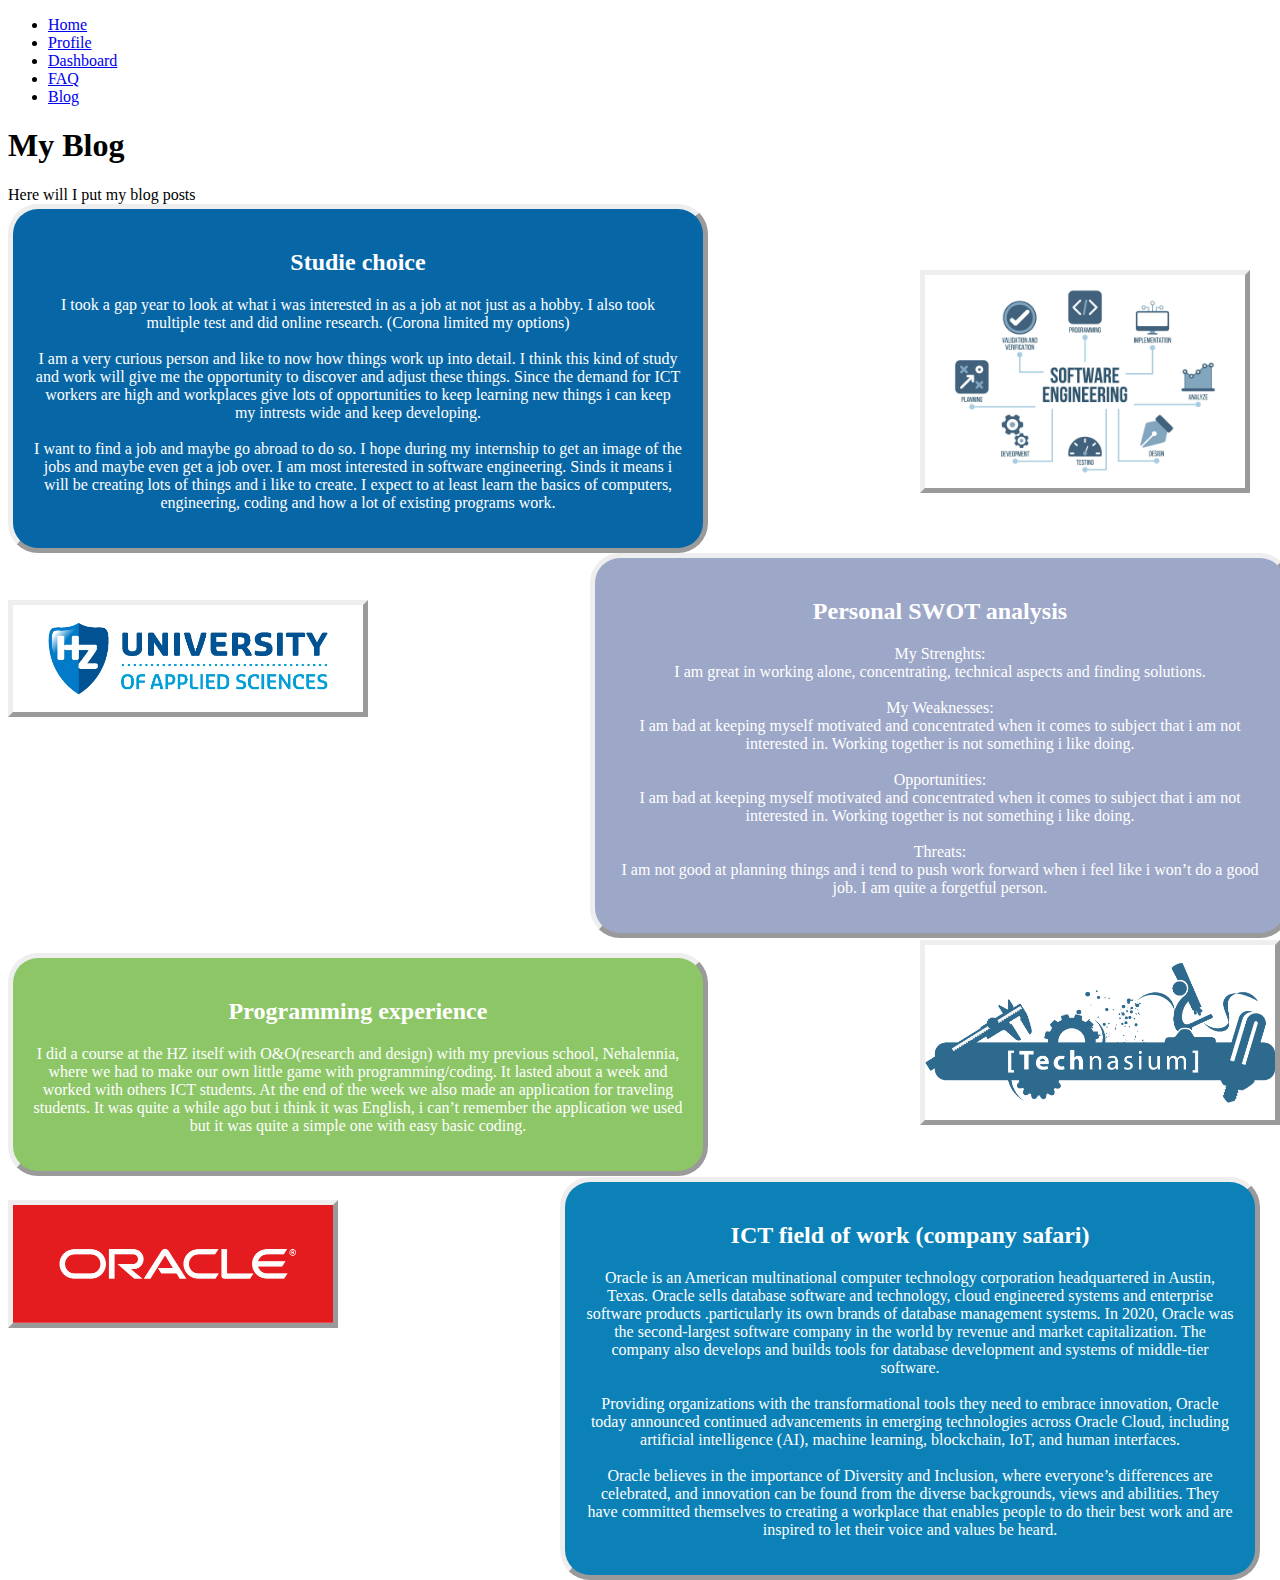
==== blog-feed.html @ f678e13d "updated" ====
<!DOCTYPE html>
<html lang="en">

<head>
	<meta charset="UTF-8">
	<meta name="viewport" content="width=device-width, initial-scale=1.0">
	<meta http-equiv="X-UA-Compatible" content="ie=edge">
	<link rel="stylesheet" type="text/css" href="stylesheet" />
	<title>Alexandra's Blog</title>
	<meta name="descriptiion" content="read Alexandra's blogposts about my studie choice, SWOT analysis, programming experience and about the Oracle company">
</head>

<body>
	<style>
		.blogpost1 {
			text-align: center;
			background-color: #0766a6;
			padding: 20px;
			list-style-type: none;
			color: white;
			border-radius: 30px;
			border-style: outset;
			border-width: thick;
			width: 650px;
		}

		.blogpost2 {
			text-align: center;
			background-color: #9da7c8;
			padding: 20px;
			list-style-type: none;
			color: white;
			border-radius: 30px;
			border-style: outset;
			border-width: thick;
			width: 650px;
			position: absolute;
			left: 590px;

		}

		.blogpost3 {
			text-align: center;
			background-color: #8dc667;
			padding: 20px;
			list-style-type: none;
			color: white;
			border-radius: 30px;
			border-style: outset;
			border-width: thick;
			width: 650px;
			position: absolute;
			top: 953px;
		}

		/*/.blogpost4{
			text-align: center;
			background-color: #8dceae;
			padding: 20px;
			list-style-type: none;
			color: white;
			border-radius: 30px;
			border-style: outset;
			border-width: thick;
			width: 650px;
			position: absolute;
			left: 590px;
		}/*/

		.blogpost5 {
			text-align: center;
			background-color: #0b81b7;
			padding: 20px;
			list-style-type: none;
			color: white;
			border-radius: 30px;
			border-style: outset;
			border-width: thick;
			width: 650px;
			position: absolute;
			top: 1177px;
			left: 560px;
		}

		.hzlogo {
			width: 350px;
			height: auto;
			position: absolute;
			top: 600px;
			border-style: outset;
			border-width: thick;
			transition: all .1s ease;
		}

		.hzlogo:hover {
			transform: scale(1.4);
		}

		.technasiumlogo {
			width: 350px;
			height: auto;
			position: absolute;
			top: 940px;
			left: 920px;
			border-style: outset;
			border-width: thick;
			transition: all .1s ease;
		}

		.technasiumlogo:hover {
			transform: scale(1.4);
		}

		.oraclelogo {
			width: 320px;
			height: auto;
			position: absolute;
			top: 1200px;
			border-style: outset;
			border-width: thick;
			transition: all .1s ease;
		}

		.oraclelogo:hover {
			transform: scale(1.4);
		}

		.softwareengineer {
			width: 320px;
			height: auto;
			position: absolute;
			top: 270px;
			left: 920px;
			border-style: outset;
			border-width: thick;
			transition: all .1s ease;
		}

		.softwareengineer:hover {
			transform: scale(1.4);
		}
	</style>
	</head>

	<body>
		<nav>
			<ul id="nav">
				<li class="nav"><a href="index.html">Home</a></li>
				<li class="nav"><a href="profile.html">Profile</a></li>
				<li class="nav"><a href="dashboard.html">Dashboard</a></li>
				<li class="nav"><a href="faq.html">FAQ</a></li>
				<li class="nav"><a href="blog-feed.html">Blog</a></li>
				<!--<h4 id="contact"><a href="contact.html">Contact</a></h4>-->
			</ul>
		</nav>
		<header class="blogtitle"><h1>My Blog</h1><div class="undertitle">Here will I put my blog posts</div></header>
		<main id="seethrough-background">
			</div>
			<div class="blogpost1">
				<h2>Studie choice</h2>
				<p>I took a gap year to look at what i was interested in as a job at not just as a hobby. I also took
					multiple test and did online research. (Corona limited my options)
					<br><br>
					I am a very curious person and like to now how things work up into detail. I think this kind of
					study and work will give me the opportunity to discover and adjust these things. Since the demand
					for ICT workers are high and workplaces give lots of opportunities to keep learning new things i can
					keep my intrests wide and keep developing.
					<br><br>
					I want to find a job and maybe go abroad to do so. I hope during my internship to get an image of
					the jobs and maybe even get a job over. I am most interested in software engineering. Sinds it means
					i will be creating lots of things and i like to create. I expect to at least learn the basics of
					computers, engineering, coding and how a lot of existing programs work.
				</p>
			</div>
			<post class="blogpost2">
				<h2>Personal SWOT analysis</h2>
				<p>My Strenghts:
					<br>
					I am great in working alone, concentrating, technical aspects and finding solutions.
					<br><br>
					My Weaknesses:
					<br>
					I am bad at keeping myself motivated and concentrated when it comes to subject that i am not
					interested in. Working together is not something i like doing.
					<br><br>
					Opportunities:
					<br>
					I am bad at keeping myself motivated and concentrated when it comes to subject that i am not
					interested in. Working together is not something i like doing.
					<br><br>
					Threats:
					<br>
					I am not good at planning things and i tend to push work forward when i feel like i won’t do a good
					job. I am quite a forgetful person.
				</p>
			</post>
			<post class="blogpost3">
				<h2>Programming experience</h2>
				<p>I did a course at the HZ itself with O&O(research and design) with my previous school, Nehalennia,
					where we had to make our own little game with programming/coding. It lasted about a week and worked
					with others ICT students. At the end of the week we also made an application for traveling students.
					It was quite a while ago but i think it was English, i can’t remember the application we used but it
					was quite a simple one with easy basic coding.</p>
			</post>
			<!--<div class="blogpost4">
			<h3>First feedback</h3>
			<p>kakakaka</p>
			</div> -->
			<post class="blogpost5">
				<h2>ICT field of work (company safari)</h2>
				<p>Oracle is an American multinational computer technology corporation headquartered in Austin, Texas.
					Oracle sells database software and technology, cloud engineered systems and enterprise software
					products .particularly its own brands of database management systems. In 2020, Oracle was the
					second-largest software company in the world by revenue and market capitalization. The company also
					develops and builds tools for database development and systems of middle-tier software.
					<br><br>
					Providing organizations with the transformational tools they need to embrace innovation, Oracle
					today announced continued advancements in emerging technologies across Oracle Cloud, including
					artificial intelligence (AI), machine learning, blockchain, IoT, and human interfaces.
					<br><br>
					Oracle believes in the importance of Diversity and Inclusion, where everyone’s differences are
					celebrated, and innovation can be found from the diverse backgrounds, views and abilities.​ They
					have committed themselves to creating a workplace that enables people to do their best work and are
					inspired to let their voice and values be heard.
				</p>
			</post>
			<img class=hzlogo src="hzlogo.jpg" alt="The HZ logo (a university of applied sciences)">
			<img class="technasiumlogo" src="Technasium.jpg" alt="Technasium logo(a course in highschool i did)">
			<img class="oraclelogo" src="oracle.jpg" alt="Oracle logo (an American company who sell software">
			<img class="softwareengineer" src="softwareenigneer.jpg" alt="a decorative software enigneer cloudmap">
		</main>
	</body>
	<!--<footer>
		<label>Author: Alexandra Kranendonk</label>
	</footer>-->
</html>
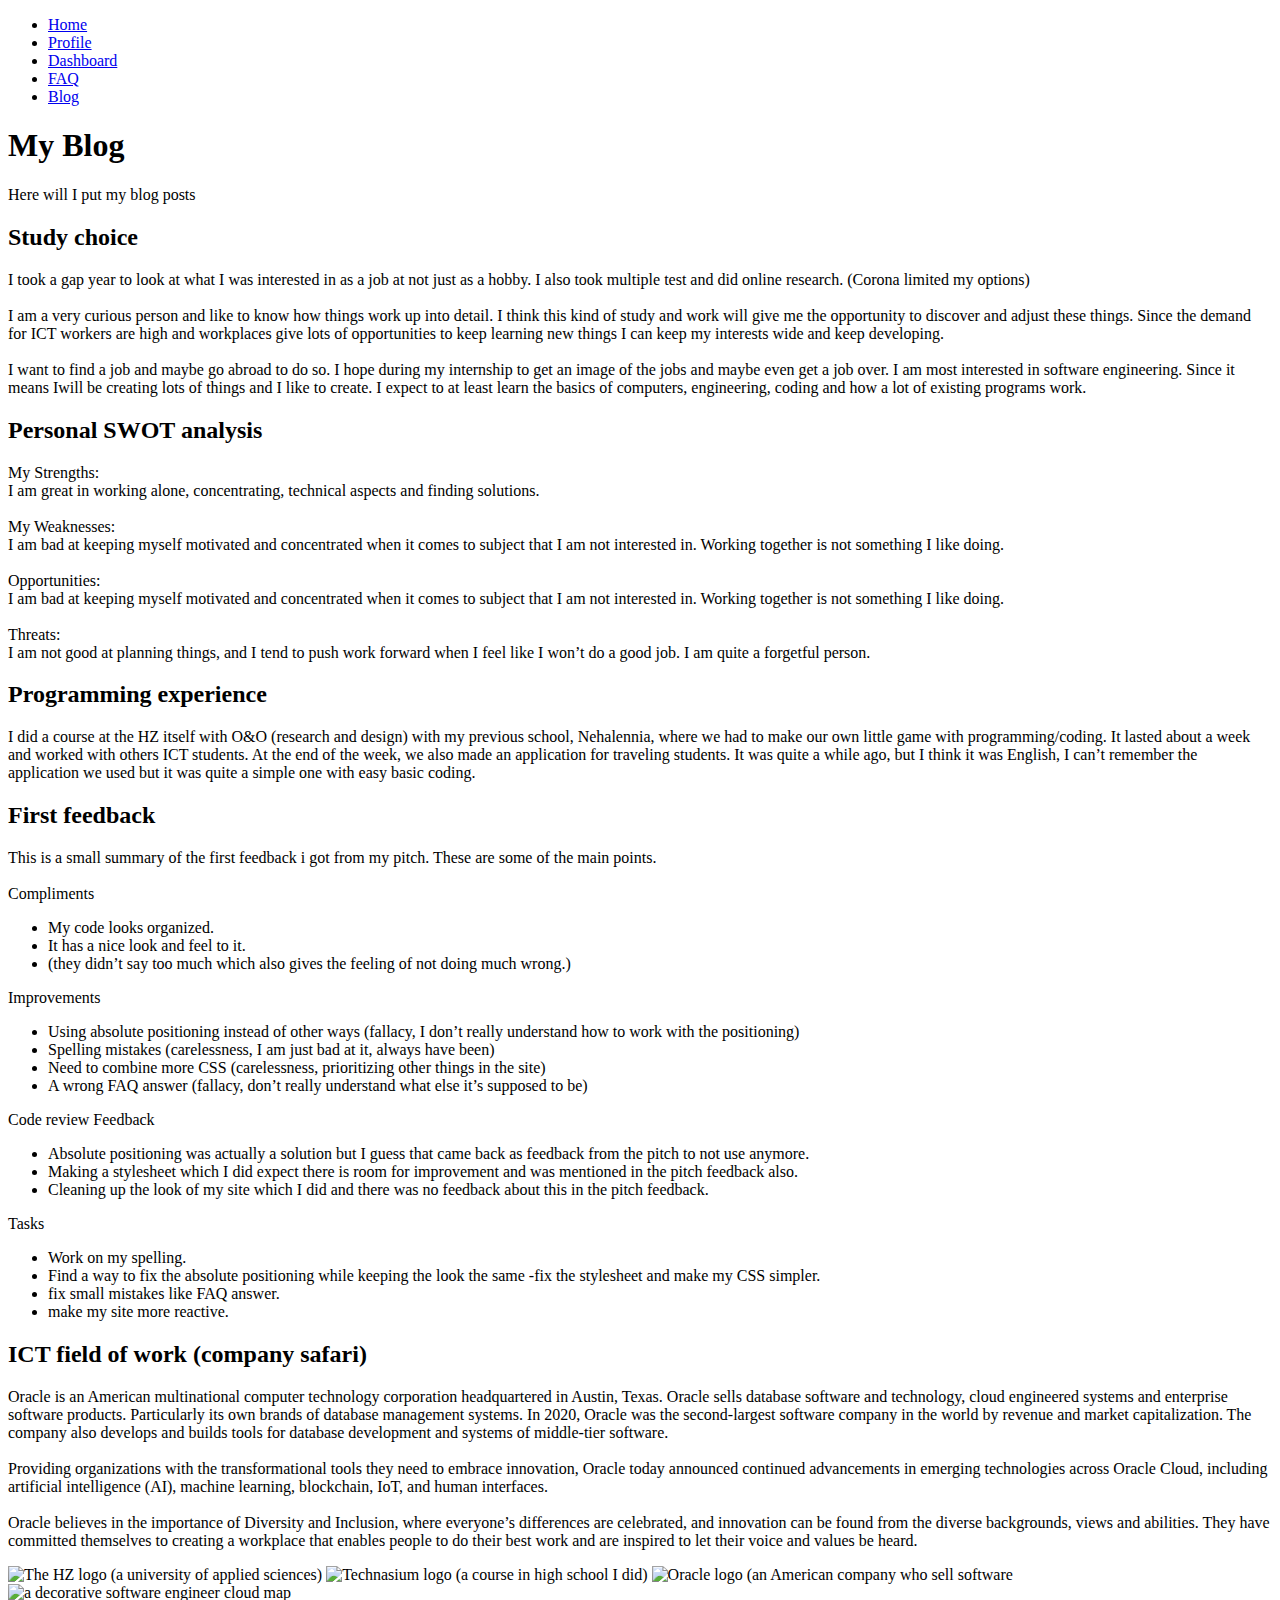
==== commit c3635175: "hs" ====
--- a/blog-feed.html
+++ b/blog-feed.html
@@ -1,236 +1,143 @@
 <!DOCTYPE html>
 <html lang="en">
+
 
 <head>
 	<meta charset="UTF-8">
 	<meta name="viewport" content="width=device-width, initial-scale=1.0">
 	<meta http-equiv="X-UA-Compatible" content="ie=edge">
-	<link rel="stylesheet" type="text/css" href="stylesheet" />
+	<link rel="stylesheet" type="text/css" href="stylesheet.css" />
 	<title>Alexandra's Blog</title>
-	<meta name="descriptiion" content="read Alexandra's blogposts about my studie choice, SWOT analysis, programming experience and about the Oracle company">
+	<meta name="description"
+		content="read Alexandra's blogposts about my studie choice, SWOT analysis, programming experience and about the Oracle company">
 </head>
 
+
 <body>
-	<style>
-		.blogpost1 {
-			text-align: center;
-			background-color: #0766a6;
-			padding: 20px;
-			list-style-type: none;
-			color: white;
-			border-radius: 30px;
-			border-style: outset;
-			border-width: thick;
-			width: 650px;
-		}
+	<nav>
+		<ul id="navigationMenu-all">
+			<li class="navigationMenu-all"><a href="index.html">Home</a></li>
+			<li class="navigationMenu-all"><a href="profile.html">Profile</a></li>
+			<li class="navigationMenu-all"><a href="dashboard.html">Dashboard</a></li>
+			<li class="navigationMenu-all"><a href="faq.html">FAQ</a></li>
+			<li class="navigationMenu-all"><a href="blog-feed.html">Blog</a></li>
+			<!--<h4 id="contactNavigationMenu-all"><a href="contact.html">Contact</a></h4>-->
+		</ul>
+	</nav>
+	<header class="blogTitle-all">
+		<h1>My Blog</h1>
+		<div class="underTitle-all">Here will I put my blog posts</div>
+	</header>
+	<main id="seethroughBackground-All">
+		</div>
+		<div class="blogPost1-blog-feed blogposts-blog-feed">
+			<h2>Study choice</h2>
+			<p>I took a gap year to look at what I was interested in as a job at not just as a hobby. I also took
+				multiple test and did online research. (Corona limited my options)
+				<br><br>
+				I am a very curious person and like to know how things work up into detail. I think this kind of
+				study and work will give me the opportunity to discover and adjust these things. Since the demand
+				for ICT workers are high and workplaces give lots of opportunities to keep learning new things I can
+				keep my interests wide and keep developing.
+				<br><br>
+				I want to find a job and maybe go abroad to do so. I hope during my internship to get an image of
+				the jobs and maybe even get a job over. I am most interested in software engineering. Since it means
+				Iwill be creating lots of things and I like to create. I expect to at least learn the basics of
+				computers, engineering, coding and how a lot of existing programs work.
+			</p>
+		</div>
+		<div class="blogPost2-blog-feed blogposts-blog-feed">
+			<h2>Personal SWOT analysis</h2>
+			<p>My Strengths:
+				<br>
+				I am great in working alone, concentrating, technical aspects and finding solutions.
+				<br><br>
+				My Weaknesses:
+				<br>
+				I am bad at keeping myself motivated and concentrated when it comes to subject that I am not
+				interested in. Working together is not something I like doing.
+				<br><br>
+				Opportunities:
+				<br>
+				I am bad at keeping myself motivated and concentrated when it comes to subject that I am not
+				interested in. Working together is not something I like doing.
+				<br><br>
+				Threats:
+				<br>
+				I am not good at planning things, and I tend to push work forward when I feel like I won’t do a good
+				job. I am quite a forgetful person.
+			</p>
+		</div>
+		<div class="blogPost3-blog-feed blogposts-blog-feed">
+			<h2>Programming experience</h2>
+			<p>I did a course at the HZ itself with O&O (research and design) with my previous school, Nehalennia,
+				where we had to make our own little game with programming/coding. It lasted about a week and worked
+				with others ICT students. At the end of the week, we also made an application for traveling students.
+				It was quite a while ago, but I think it was English, I can’t remember the application we used but it
+				was quite a simple one with easy basic coding. </p>
+			</div>
+		<div class="blogPost4-blog-feed blogposts-blog-feed">
+			<h2>First feedback</h2>
+			<p>This is a small summary of the first feedback i got from my pitch. These are some of the main points.
+				<br><br>
+				Compliments
+				<ul>
+					<li>My code looks organized.</li>
+					<li>It has a nice look and feel to it.</li>
+					<li>(they didn’t say too much which also gives the feeling of not doing much wrong.)</li>
+				</ul>
+				Improvements
+				<ul>
+					<li>Using absolute positioning instead of other ways (fallacy, I don’t really understand how to work with the positioning)</li>
+					<li>Spelling mistakes (carelessness, I am just bad at it, always have been)</li>
+					<li>Need to combine more CSS (carelessness, prioritizing other things in the site)</li>
+					<li>A wrong FAQ answer (fallacy, don’t really understand what else it’s supposed to be)</li>
+				</ul>
+				Code review Feedback
+				<ul>
+					<li>Absolute positioning was actually a solution but I guess that came back as feedback from the pitch to not use anymore.</li>
+					<li>Making a stylesheet which I did expect there is room for improvement and was mentioned in the pitch feedback also.</li>
+					<li>Cleaning up the look of my site which I did and there was no feedback about this in the pitch feedback.</li>
+				</ul>
+				Tasks
+				<ul>
+					<li>Work on my spelling.</li>
+					<li>Find a way to fix the absolute positioning while keeping the look the same -fix the stylesheet and make my CSS simpler.</li>
+					<li>fix small mistakes like FAQ answer.</li>
+					<li>make my site more reactive.</li>
+				</ul>
+			</p>
+		</div>
+		<div class="blogPost5-blog-feed blogposts-blog-feed">
+			<h2>ICT field of work (company safari) </h2>
+			<p>Oracle is an American multinational computer technology corporation headquartered in Austin, Texas.
+				Oracle sells database software and technology, cloud engineered systems and enterprise software
+				products. Particularly its own brands of database management systems. In 2020, Oracle was the
+				second-largest software company in the world by revenue and market capitalization. The company also
+				develops and builds tools for database development and systems of middle-tier software.
+				<br><br>
+				Providing organizations with the transformational tools they need to embrace innovation, Oracle
+				today announced continued advancements in emerging technologies across Oracle Cloud, including
+				artificial intelligence (AI), machine learning, blockchain, IoT, and human interfaces.
+				<br><br>
+				Oracle believes in the importance of Diversity and Inclusion, where everyone’s differences are
+				celebrated, and innovation can be found from the diverse backgrounds, views and abilities. They
+				have committed themselves to creating a workplace that enables people to do their best work and are
+				inspired to let their voice and values be heard.
+			</p>
+		</div>
+		<img class="HZLogo-blog-feed image-all" src="http://localhost/hzlogo.jpg" alt="The HZ logo (a university of applied sciences)">
+		<img class="technasiumLogo-blog-feed image-all" src="http://localhost/Technasium.jpg"
+			alt="Technasium logo (a course in high school I did)">
+		<img class="oracleLogo-blog-feed image-all" src="http://localhost/oracle.jpg"
+			alt="Oracle logo (an American company who sell software">
+		<img class="softwareEngineer-blog-feed image-all" src="http://localhost/softwareenigneer.jpg"
+			alt="a decorative software engineer cloud map">
+	</main>
+</body>
+<!--<footer> 
+<label>Author: Alexandra Kranendonk</label> 
+</footer>-->
 
-		.blogpost2 {
-			text-align: center;
-			background-color: #9da7c8;
-			padding: 20px;
-			list-style-type: none;
-			color: white;
-			border-radius: 30px;
-			border-style: outset;
-			border-width: thick;
-			width: 650px;
-			position: absolute;
-			left: 590px;
 
-		}
-
-		.blogpost3 {
-			text-align: center;
-			background-color: #8dc667;
-			padding: 20px;
-			list-style-type: none;
-			color: white;
-			border-radius: 30px;
-			border-style: outset;
-			border-width: thick;
-			width: 650px;
-			position: absolute;
-			top: 953px;
-		}
-
-		/*/.blogpost4{
-			text-align: center;
-			background-color: #8dceae;
-			padding: 20px;
-			list-style-type: none;
-			color: white;
-			border-radius: 30px;
-			border-style: outset;
-			border-width: thick;
-			width: 650px;
-			position: absolute;
-			left: 590px;
-		}/*/
-
-		.blogpost5 {
-			text-align: center;
-			background-color: #0b81b7;
-			padding: 20px;
-			list-style-type: none;
-			color: white;
-			border-radius: 30px;
-			border-style: outset;
-			border-width: thick;
-			width: 650px;
-			position: absolute;
-			top: 1177px;
-			left: 560px;
-		}
-
-		.hzlogo {
-			width: 350px;
-			height: auto;
-			position: absolute;
-			top: 600px;
-			border-style: outset;
-			border-width: thick;
-			transition: all .1s ease;
-		}
-
-		.hzlogo:hover {
-			transform: scale(1.4);
-		}
-
-		.technasiumlogo {
-			width: 350px;
-			height: auto;
-			position: absolute;
-			top: 940px;
-			left: 920px;
-			border-style: outset;
-			border-width: thick;
-			transition: all .1s ease;
-		}
-
-		.technasiumlogo:hover {
-			transform: scale(1.4);
-		}
-
-		.oraclelogo {
-			width: 320px;
-			height: auto;
-			position: absolute;
-			top: 1200px;
-			border-style: outset;
-			border-width: thick;
-			transition: all .1s ease;
-		}
-
-		.oraclelogo:hover {
-			transform: scale(1.4);
-		}
-
-		.softwareengineer {
-			width: 320px;
-			height: auto;
-			position: absolute;
-			top: 270px;
-			left: 920px;
-			border-style: outset;
-			border-width: thick;
-			transition: all .1s ease;
-		}
-
-		.softwareengineer:hover {
-			transform: scale(1.4);
-		}
-	</style>
-	</head>
-
-	<body>
-		<nav>
-			<ul id="nav">
-				<li class="nav"><a href="index.html">Home</a></li>
-				<li class="nav"><a href="profile.html">Profile</a></li>
-				<li class="nav"><a href="dashboard.html">Dashboard</a></li>
-				<li class="nav"><a href="faq.html">FAQ</a></li>
-				<li class="nav"><a href="blog-feed.html">Blog</a></li>
-				<!--<h4 id="contact"><a href="contact.html">Contact</a></h4>-->
-			</ul>
-		</nav>
-		<header class="blogtitle"><h1>My Blog</h1><div class="undertitle">Here will I put my blog posts</div></header>
-		<main id="seethrough-background">
-			</div>
-			<div class="blogpost1">
-				<h2>Studie choice</h2>
-				<p>I took a gap year to look at what i was interested in as a job at not just as a hobby. I also took
-					multiple test and did online research. (Corona limited my options)
-					<br><br>
-					I am a very curious person and like to now how things work up into detail. I think this kind of
-					study and work will give me the opportunity to discover and adjust these things. Since the demand
-					for ICT workers are high and workplaces give lots of opportunities to keep learning new things i can
-					keep my intrests wide and keep developing.
-					<br><br>
-					I want to find a job and maybe go abroad to do so. I hope during my internship to get an image of
-					the jobs and maybe even get a job over. I am most interested in software engineering. Sinds it means
-					i will be creating lots of things and i like to create. I expect to at least learn the basics of
-					computers, engineering, coding and how a lot of existing programs work.
-				</p>
-			</div>
-			<post class="blogpost2">
-				<h2>Personal SWOT analysis</h2>
-				<p>My Strenghts:
-					<br>
-					I am great in working alone, concentrating, technical aspects and finding solutions.
-					<br><br>
-					My Weaknesses:
-					<br>
-					I am bad at keeping myself motivated and concentrated when it comes to subject that i am not
-					interested in. Working together is not something i like doing.
-					<br><br>
-					Opportunities:
-					<br>
-					I am bad at keeping myself motivated and concentrated when it comes to subject that i am not
-					interested in. Working together is not something i like doing.
-					<br><br>
-					Threats:
-					<br>
-					I am not good at planning things and i tend to push work forward when i feel like i won’t do a good
-					job. I am quite a forgetful person.
-				</p>
-			</post>
-			<post class="blogpost3">
-				<h2>Programming experience</h2>
-				<p>I did a course at the HZ itself with O&O(research and design) with my previous school, Nehalennia,
-					where we had to make our own little game with programming/coding. It lasted about a week and worked
-					with others ICT students. At the end of the week we also made an application for traveling students.
-					It was quite a while ago but i think it was English, i can’t remember the application we used but it
-					was quite a simple one with easy basic coding.</p>
-			</post>
-			<!--<div class="blogpost4">
-			<h3>First feedback</h3>
-			<p>kakakaka</p>
-			</div> -->
-			<post class="blogpost5">
-				<h2>ICT field of work (company safari)</h2>
-				<p>Oracle is an American multinational computer technology corporation headquartered in Austin, Texas.
-					Oracle sells database software and technology, cloud engineered systems and enterprise software
-					products .particularly its own brands of database management systems. In 2020, Oracle was the
-					second-largest software company in the world by revenue and market capitalization. The company also
-					develops and builds tools for database development and systems of middle-tier software.
-					<br><br>
-					Providing organizations with the transformational tools they need to embrace innovation, Oracle
-					today announced continued advancements in emerging technologies across Oracle Cloud, including
-					artificial intelligence (AI), machine learning, blockchain, IoT, and human interfaces.
-					<br><br>
-					Oracle believes in the importance of Diversity and Inclusion, where everyone’s differences are
-					celebrated, and innovation can be found from the diverse backgrounds, views and abilities.​ They
-					have committed themselves to creating a workplace that enables people to do their best work and are
-					inspired to let their voice and values be heard.
-				</p>
-			</post>
-			<img class=hzlogo src="hzlogo.jpg" alt="The HZ logo (a university of applied sciences)">
-			<img class="technasiumlogo" src="Technasium.jpg" alt="Technasium logo(a course in highschool i did)">
-			<img class="oraclelogo" src="oracle.jpg" alt="Oracle logo (an American company who sell software">
-			<img class="softwareengineer" src="softwareenigneer.jpg" alt="a decorative software enigneer cloudmap">
-		</main>
-	</body>
-	<!--<footer>
-		<label>Author: Alexandra Kranendonk</label>
-	</footer>-->
 </html>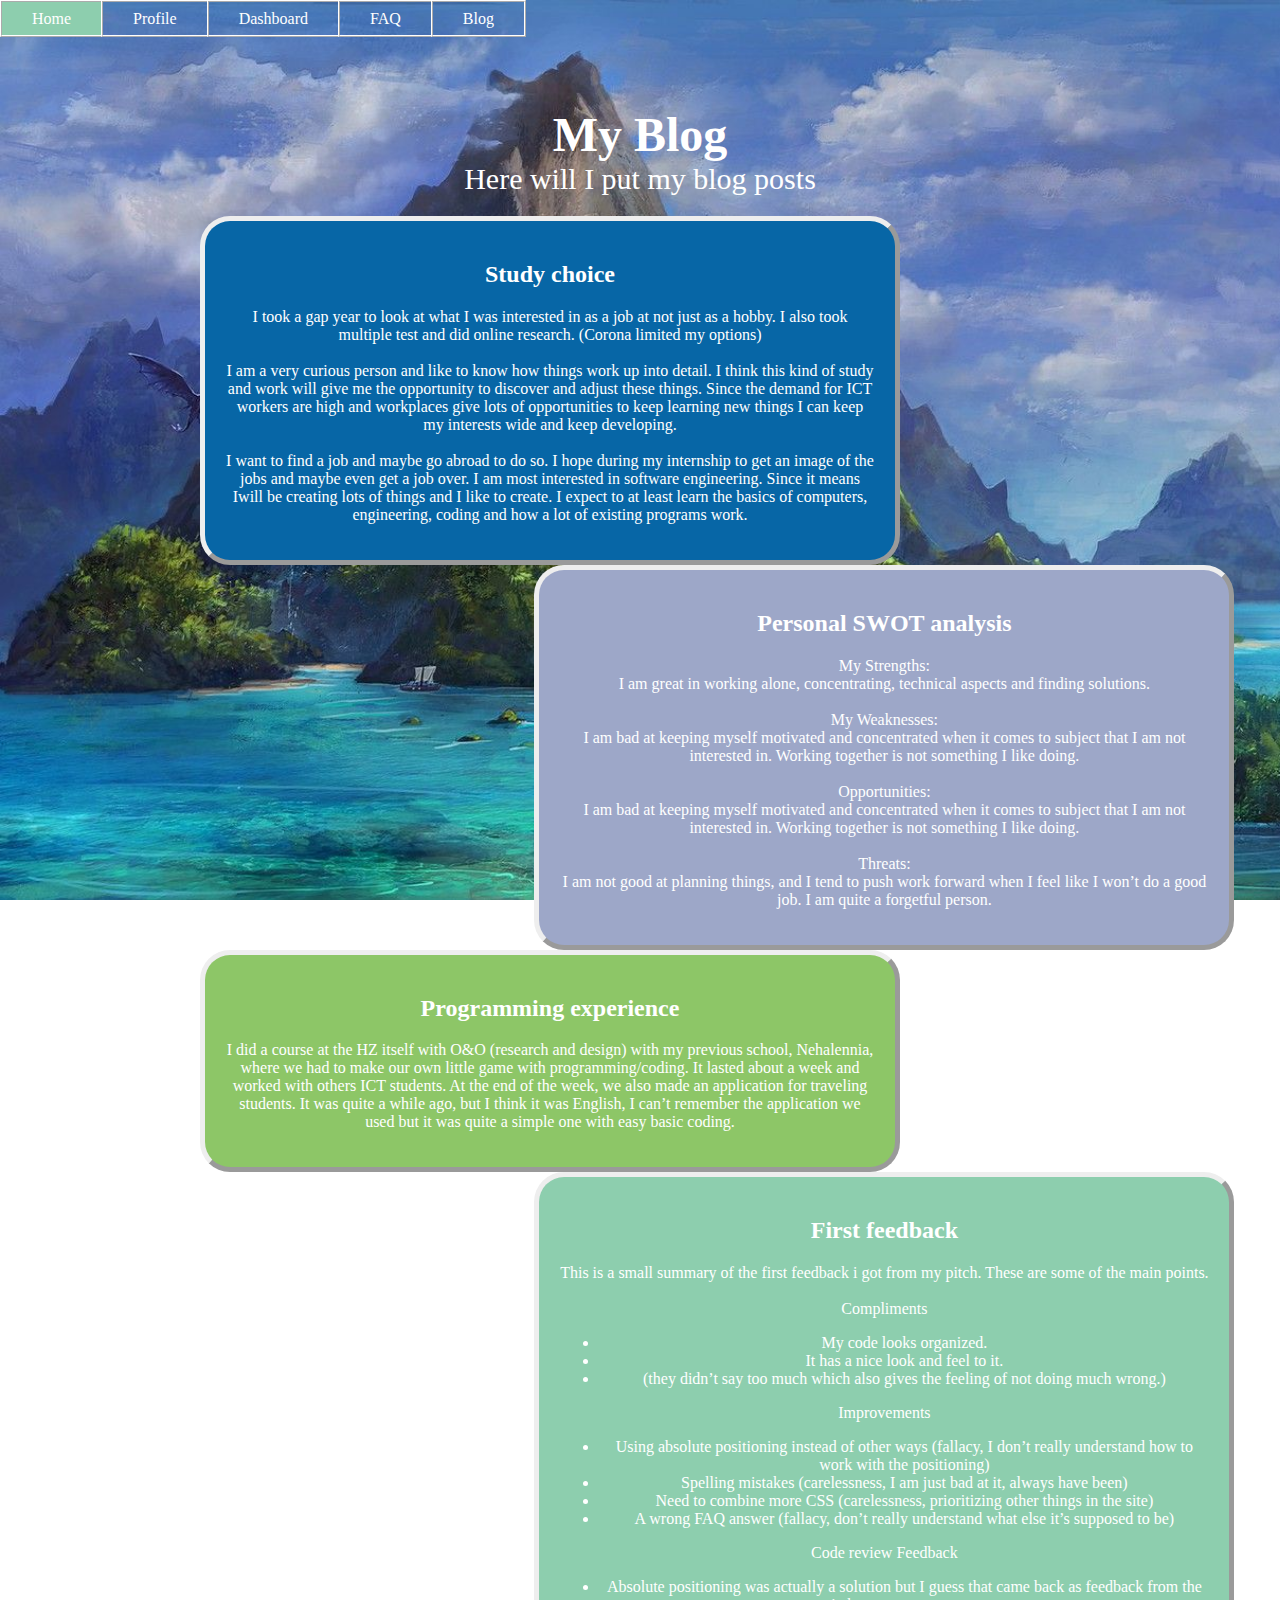
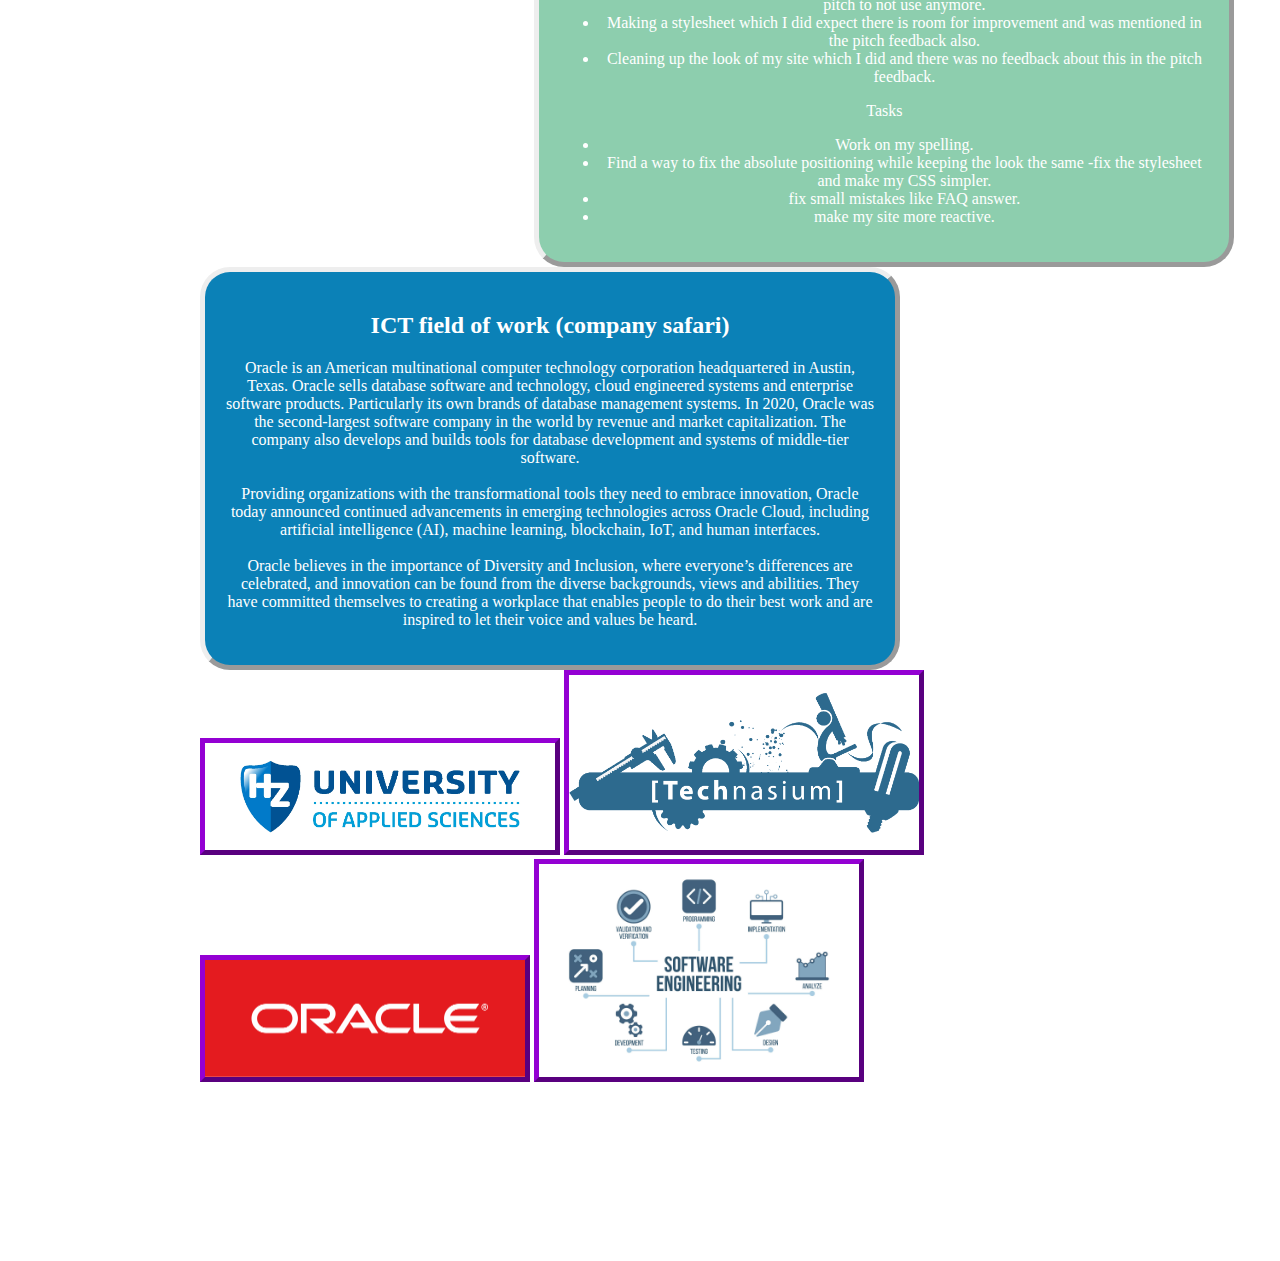
==== commit 1cd275be: "add right photos" ====
--- a/blog-feed.html
+++ b/blog-feed.html
@@ -126,12 +126,12 @@
 				inspired to let their voice and values be heard.
 			</p>
 		</div>
-		<img class="HZLogo-blog-feed image-all" src="http://localhost/hzlogo.jpg" alt="The HZ logo (a university of applied sciences)">
-		<img class="technasiumLogo-blog-feed image-all" src="http://localhost/Technasium.jpg"
+		<img class="HZLogo-blog-feed image-all" src="hzlogo.jpg" alt="The HZ logo (a university of applied sciences)">
+		<img class="technasiumLogo-blog-feed image-all" src="Technasium.jpg"
 			alt="Technasium logo (a course in high school I did)">
-		<img class="oracleLogo-blog-feed image-all" src="http://localhost/oracle.jpg"
+		<img class="oracleLogo-blog-feed image-all" src="oracle.jpg"
 			alt="Oracle logo (an American company who sell software">
-		<img class="softwareEngineer-blog-feed image-all" src="http://localhost/softwareenigneer.jpg"
+		<img class="softwareEngineer-blog-feed image-all" src="softwareenigneer.jpg"
 			alt="a decorative software engineer cloud map">
 	</main>
 </body>
--- a/stylesheet.css
+++ b/stylesheet.css
@@ -0,0 +1,281 @@
+/* The CSS under this is for every page. */    
+        
+body {
+    background-image: url("backgroundfoto.jpg");
+    background-size: cover;
+    background-repeat: no-repeat;
+    background-attachment: fixed;
+    font-family: 'Georgia';
+    margin: 0px;
+    color: white;
+}
+
+#seethroughBackground-All {
+    margin: 20px 200px 175px 200px;
+    border-radius: 12px;
+}
+
+#navigationMenu-all {
+    list-style-type: none;
+    margin: 0px;
+    padding: 0px;
+    overflow: hidden;    
+}
+
+#navigationMenu-all a { 
+    text-decoration: none;
+    color: white;
+    }
+            
+#navigationMenu-all a:hover { 
+    background-color: #8dceae;
+}
+
+.navigationMenu-all a {
+    margin: 0px -2px 0px 0px;
+    padding: 7.5px 30px 7.5px 30px;
+    overflow: hidden;
+    border-color: white;
+    border-width: 2px;
+    border-style: ridge;
+    display: block;
+    float: left;  
+}
+
+.blogTitle-all {
+	text-align: center;
+	margin-top: 70px;
+}
+
+.blogTitle-all h1{
+	font-size: 48px;
+    margin-bottom: 0px;
+}
+
+.underTitle-all {
+	text-align: center;
+	font-size: 30px;
+}
+
+.image-all{
+    border-color: darkviolet;
+    border-style: outset;
+    border-width: thick;
+    transition: all .1s ease;
+    height: auto;
+}
+
+.image-all:hover {
+	transform: scale(1.4);
+}
+/*/footer{
+    text-align: center;
+    color: black;
+    background-color: white;
+    width: 100%;
+    height: 2.5rem;
+    clear: both;
+} /*/
+
+/* The Index page. */
+
+.posts-index{
+    text-align: center;
+    padding: 20px;
+    list-style-type: none;
+	border-radius: 30px;
+	border-style: outset;
+	border-width: thick;
+}
+.myMotivationForICT-index {
+	background-color: #6ce4e4;
+	width: 50%;
+}
+
+.whyDoesICTFitMe-index {
+	background-color: #8dceae;
+	width: 50%;
+}
+
+.whatIHaveLearnedUpUntilNow-index{
+	background-color: #9da7c8;
+	width: 50%;
+}
+
+.HZLogo-index {
+	width: 40%;
+}
+
+.selfie-index{
+	width: 40%;
+}
+
+/* The profile page */
+
+.introduction-profile {
+    background-color: #8dceae;
+    padding: 20px;
+    list-style-type: none;
+    border-radius: 30px;
+    border-style: outset;
+    border-width: thick;
+    width: 50%;
+}
+
+.selfie-profile {
+    width: 30%;
+    /* margin-left: 70%;
+    margin-top: 0%; */
+}
+
+.babyPhoto-profile {
+    width: 40%;
+}
+
+.surfPhoto-profle {
+    width: 70%;
+}
+
+/* The dashboard page */
+
+.table-dashboard,
+.tableHeader-dashboard,
+.tableData-dashboard{
+    background-color: #6ce4e4;
+    width: auto;
+    align-items: center;
+    border-style: solid;
+    border-color: 1px black;
+    color: black;
+    border-collapse: collapse;
+    transition: all .1s ease;
+}
+
+.table-dashboard,
+.tableData-dashboard:hover{
+    transform: scale(1.2);
+}
+
+.table-dashboard{
+    margin-left: 5%;
+    margin-top: 5%;
+}
+
+.tableData-dashboard{
+    width: 150px;
+}
+
+.asideMenu-ul-dashboard{
+    list-style-type: none;
+    text-align: center;
+    width: 800px;
+    height: 270px;
+    background-color: cornflowerblue;
+    padding: 10px;
+    border-style: outset;
+    border-width: thick;
+    border-radius: 30px;
+    margin-left: 10%;
+    margin-top: 10%;
+    font-size: 25px;
+}
+.asideMenu-il-dashboard h2{
+    margin: 0px;
+}
+
+/* The FAQ page */
+
+#griBox-faq {
+    font-size: 20px;
+    width: 75%;
+    margin: auto auto auto auto;
+    display: grid;
+    grid-template-columns: 45% 45%;
+    grid-template-rows: auto, auto ,auto;
+    grid-gap: 70px;
+    text-align: center;
+}
+
+.faqPosts-faq {
+    padding: 10px;
+    border-style: outset;
+    border-width: thick;
+    border-radius: 30px;
+    width: 350px;
+    transition: all .1s ease;
+    overflow: auto;
+}
+
+.faqPosts-faq:hover {
+    transform: scale(1.4);
+}
+
+.faqPost1Color-faq {
+    background: #8dceae;
+}
+
+.faqPost2Color-faq {
+    background: #0b81b7;
+}
+
+.faqPost3Color-faq {
+    background: #9da7c8;
+}
+
+.faqPost4Color-faq {
+    background: #8dc667;
+}
+
+.faqPost5Color-faq {
+    background: #0766a6;
+}  
+
+/* The blog-feed page */
+
+.blogposts-blog-feed{
+    text-align: center;
+    padding: 20px;
+    list-style-type: none;
+    border-radius: 30px;
+    border-style: outset;
+    border-width: thick;
+    width: 650px;  
+}
+
+.blogPost1-blog-feed{
+    background-color: #0766a6;
+}
+
+.blogPost2-blog-feed {
+    background-color: #9da7c8;
+    margin-left: 38%;
+}
+
+.blogPost3-blog-feed {
+    background-color: #8dc667;
+}
+
+.blogPost4-blog-feed{
+    background-color: #8dceae;
+    margin-left: 38%;
+}
+
+.blogPost5-blog-feed {
+    background-color: #0b81b7;
+}
+
+.HZLogo-blog-feed {
+    width: 350px;
+}
+
+.technasiumLogo-blog-feed {
+    width: 350px;
+}
+
+.oracleLogo-blog-feed {
+    width: 320px;
+}
+
+.softwareEngineer-blog-feed {
+    width: 320px;
+}
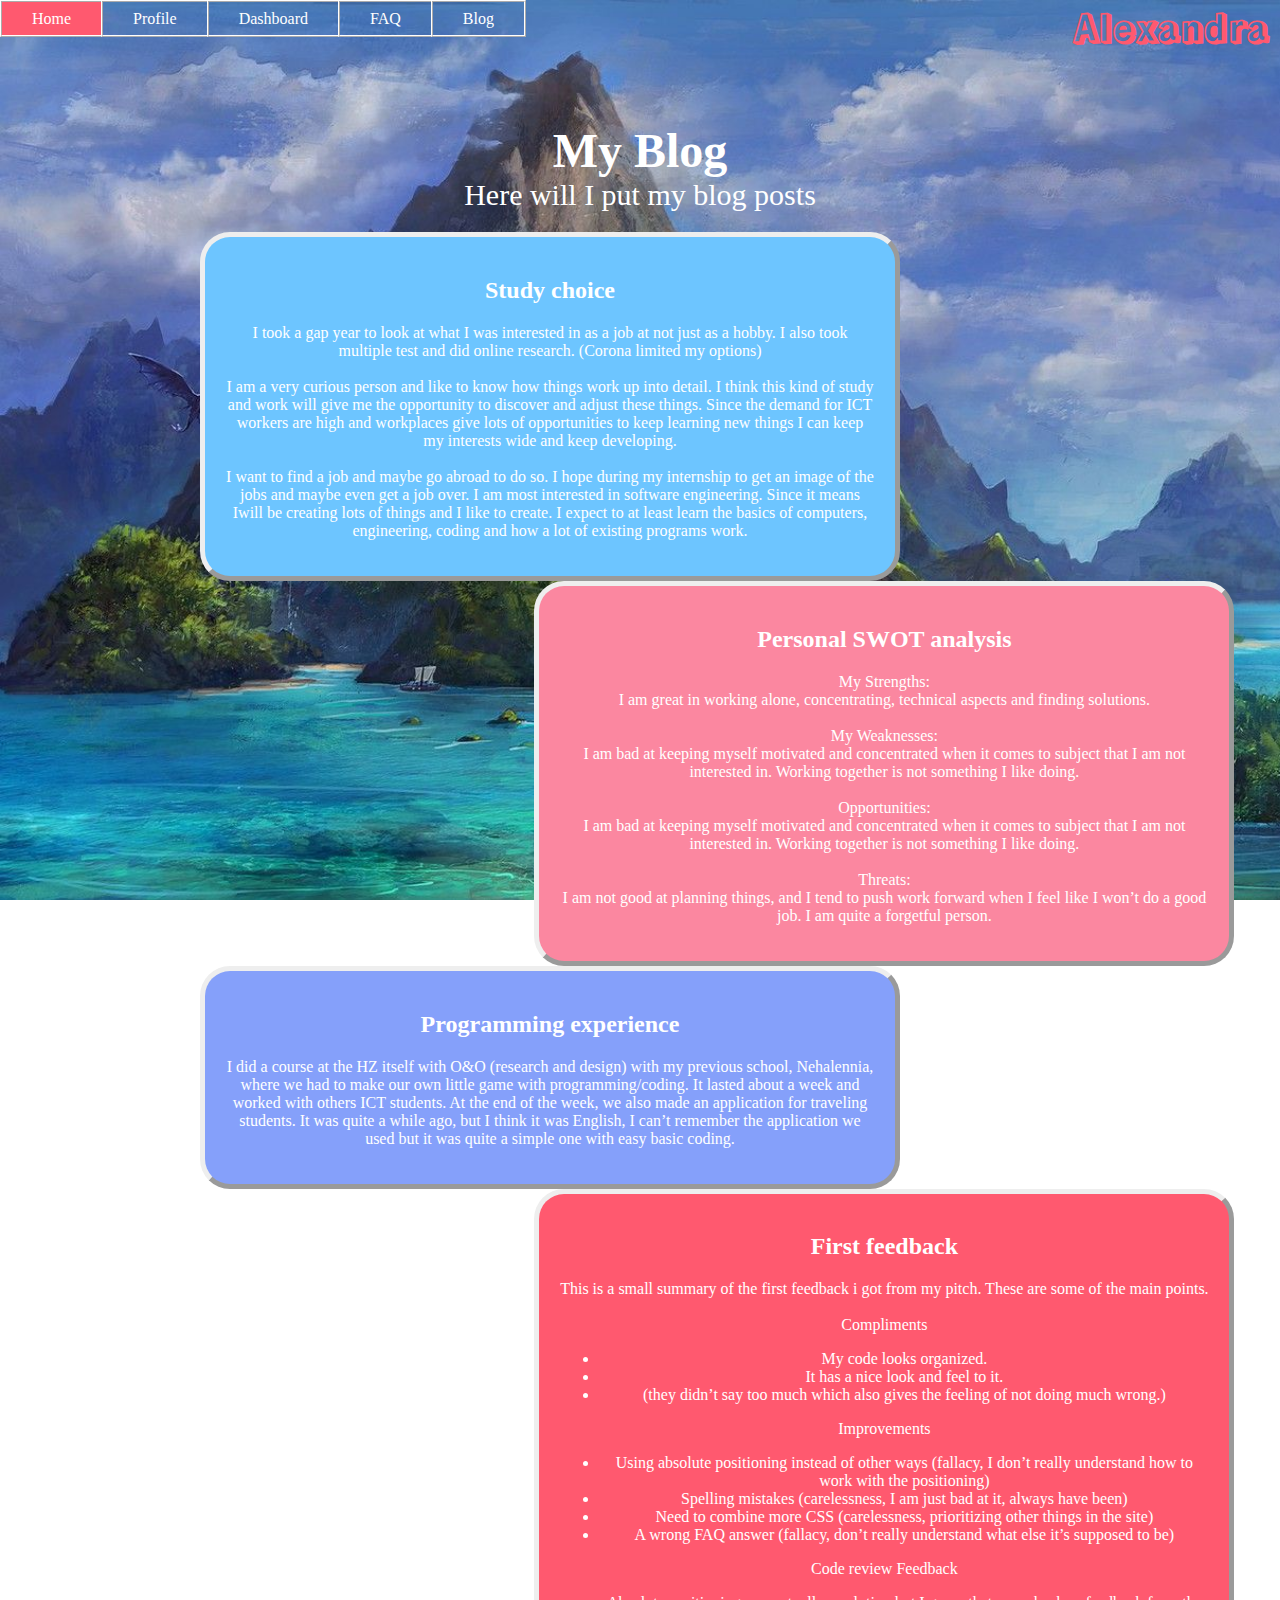
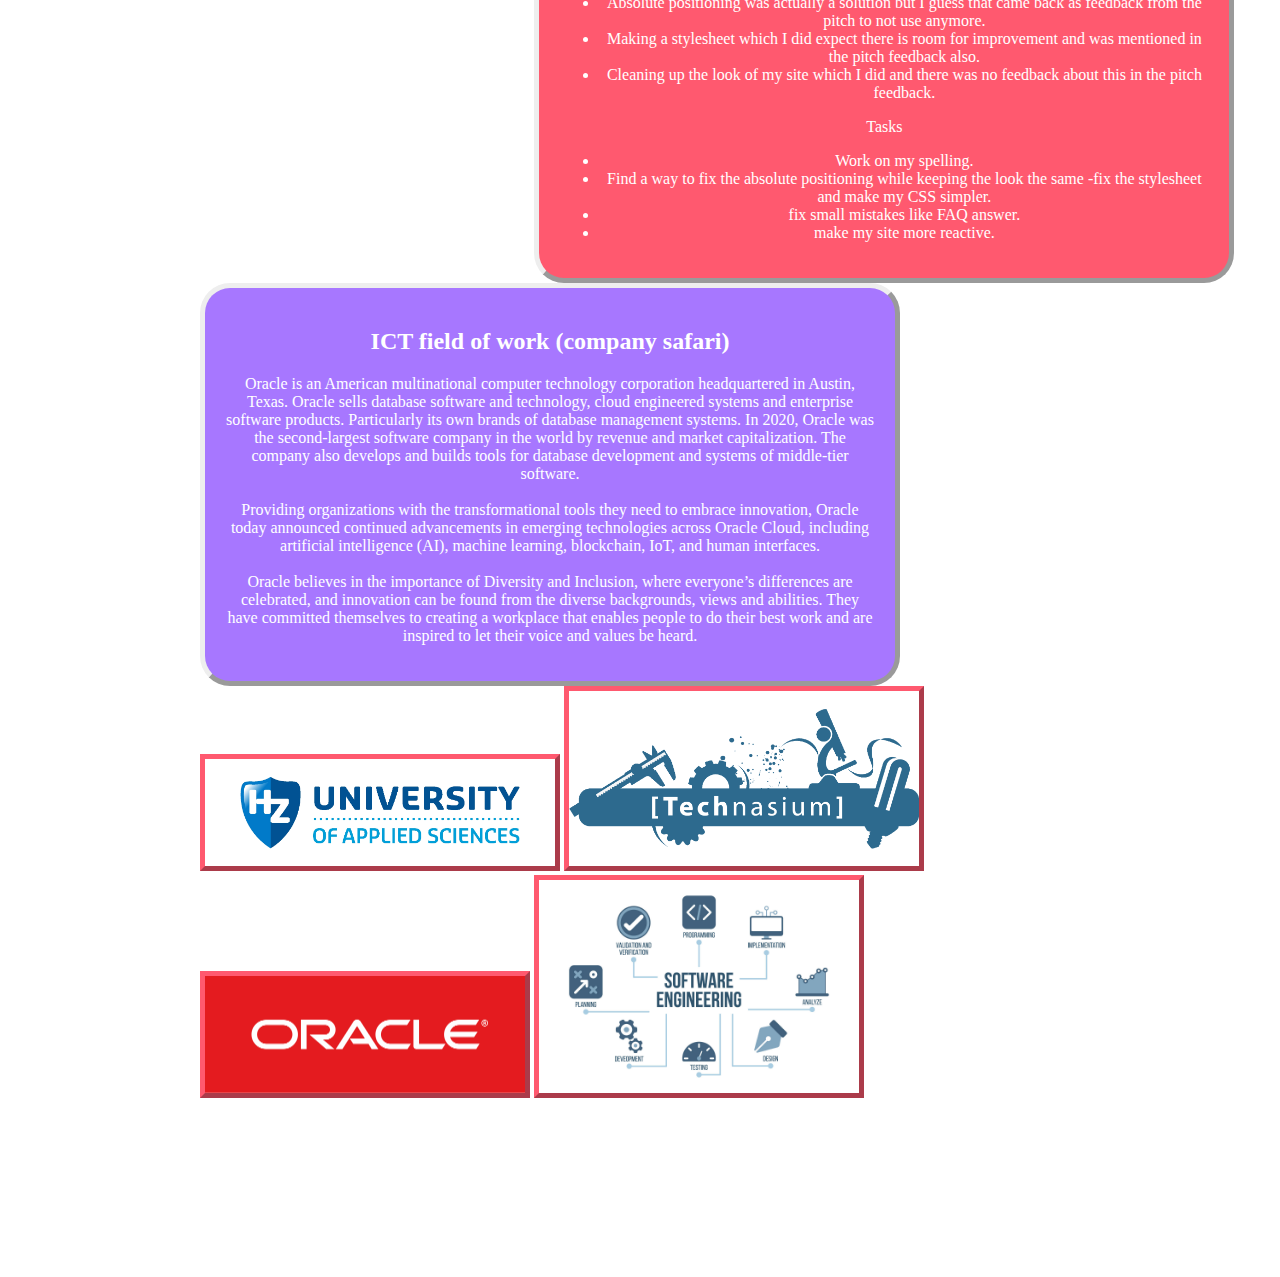
==== commit 807de54e: "little changes plus name logo" ====
--- a/blog-feed.html
+++ b/blog-feed.html
@@ -7,6 +7,8 @@
 	<meta name="viewport" content="width=device-width, initial-scale=1.0">
 	<meta http-equiv="X-UA-Compatible" content="ie=edge">
 	<link rel="stylesheet" type="text/css" href="stylesheet.css" />
+	<link rel="preconnect" href="https://fonts.gstatic.com" crossorigin> 
+	<link href="https://fonts.googleapis.com/css2?family=Rampart+One&display=swap" rel="stylesheet">
 	<title>Alexandra's Blog</title>
 	<meta name="description"
 		content="read Alexandra's blogposts about my studie choice, SWOT analysis, programming experience and about the Oracle company">
@@ -24,6 +26,7 @@
 			<!--<h4 id="contactNavigationMenu-all"><a href="contact.html">Contact</a></h4>-->
 		</ul>
 	</nav>
+	<div id="alexandraLogo-all"><h2>Alexandra</h2></div>
 	<header class="blogTitle-all">
 		<h1>My Blog</h1>
 		<div class="underTitle-all">Here will I put my blog posts</div>
@@ -135,9 +138,4 @@
 			alt="a decorative software engineer cloud map">
 	</main>
 </body>
-<!--<footer> 
-<label>Author: Alexandra Kranendonk</label> 
-</footer>-->
-
-
 </html>--- a/stylesheet.css
+++ b/stylesheet.css
@@ -28,7 +28,7 @@
     }
             
 #navigationMenu-all a:hover { 
-    background-color: #8dceae;
+    background-color: rgb(255, 89, 111);
 }
 
 .navigationMenu-all a {
@@ -42,6 +42,15 @@
     float: left;  
 }
 
+#alexandraLogo-all {
+    color: rgb(255, 89, 111);
+    text-align: right;
+    margin-right:10px;
+    margin-top: -70px;
+    font-family: 'Rampart One', cursive;
+    font-size: 25px;
+}
+
 .blogTitle-all {
 	text-align: center;
 	margin-top: 70px;
@@ -58,7 +67,7 @@
 }
 
 .image-all{
-    border-color: darkviolet;
+    border-color: rgb(255, 89, 111);
     border-style: outset;
     border-width: thick;
     transition: all .1s ease;
@@ -68,14 +77,6 @@
 .image-all:hover {
 	transform: scale(1.4);
 }
-/*/footer{
-    text-align: center;
-    color: black;
-    background-color: white;
-    width: 100%;
-    height: 2.5rem;
-    clear: both;
-} /*/
 
 /* The Index page. */
 
@@ -93,12 +94,12 @@
 }
 
 .whyDoesICTFitMe-index {
-	background-color: #8dceae;
+	background-color:  rgb(255, 89, 111);
 	width: 50%;
 }
 
 .whatIHaveLearnedUpUntilNow-index{
-	background-color: #9da7c8;
+	background-color: #bb65a8;
 	width: 50%;
 }
 
@@ -113,7 +114,7 @@
 /* The profile page */
 
 .introduction-profile {
-    background-color: #8dceae;
+    background-color: #85a0fa;
     padding: 20px;
     list-style-type: none;
     border-radius: 30px;
@@ -124,8 +125,6 @@
 
 .selfie-profile {
     width: 30%;
-    /* margin-left: 70%;
-    margin-top: 0%; */
 }
 
 .babyPhoto-profile {
@@ -141,11 +140,11 @@
 .table-dashboard,
 .tableHeader-dashboard,
 .tableData-dashboard{
-    background-color: #6ce4e4;
+    background-color: #6dc5ff;
     width: auto;
     align-items: center;
     border-style: solid;
-    border-color: 1px black;
+    border-color: white;
     color: black;
     border-collapse: collapse;
     transition: all .1s ease;
@@ -169,8 +168,8 @@
     list-style-type: none;
     text-align: center;
     width: 800px;
-    height: 270px;
-    background-color: cornflowerblue;
+    height: auto;
+    background-color: #fb87a0;
     padding: 10px;
     border-style: outset;
     border-width: thick;
@@ -211,23 +210,23 @@
 }
 
 .faqPost1Color-faq {
-    background: #8dceae;
+    background: rgb(255, 89, 111);
 }
 
 .faqPost2Color-faq {
-    background: #0b81b7;
+    background: #a777ff;
 }
 
 .faqPost3Color-faq {
-    background: #9da7c8;
+    background: #6dc5ff;
 }
 
 .faqPost4Color-faq {
-    background: #8dc667;
+    background: #fb87a0;
 }
 
 .faqPost5Color-faq {
-    background: #0766a6;
+    background: #bb65a8;
 }  
 
 /* The blog-feed page */
@@ -243,25 +242,25 @@
 }
 
 .blogPost1-blog-feed{
-    background-color: #0766a6;
+    background-color: #6dc5ff;
 }
 
 .blogPost2-blog-feed {
-    background-color: #9da7c8;
+    background-color: #fb87a0;
     margin-left: 38%;
 }
 
 .blogPost3-blog-feed {
-    background-color: #8dc667;
+    background-color: #85a0fa;
 }
 
 .blogPost4-blog-feed{
-    background-color: #8dceae;
+    background-color: rgb(255, 89, 111);
     margin-left: 38%;
 }
 
 .blogPost5-blog-feed {
-    background-color: #0b81b7;
+    background-color: #a777ff;
 }
 
 .HZLogo-blog-feed {
